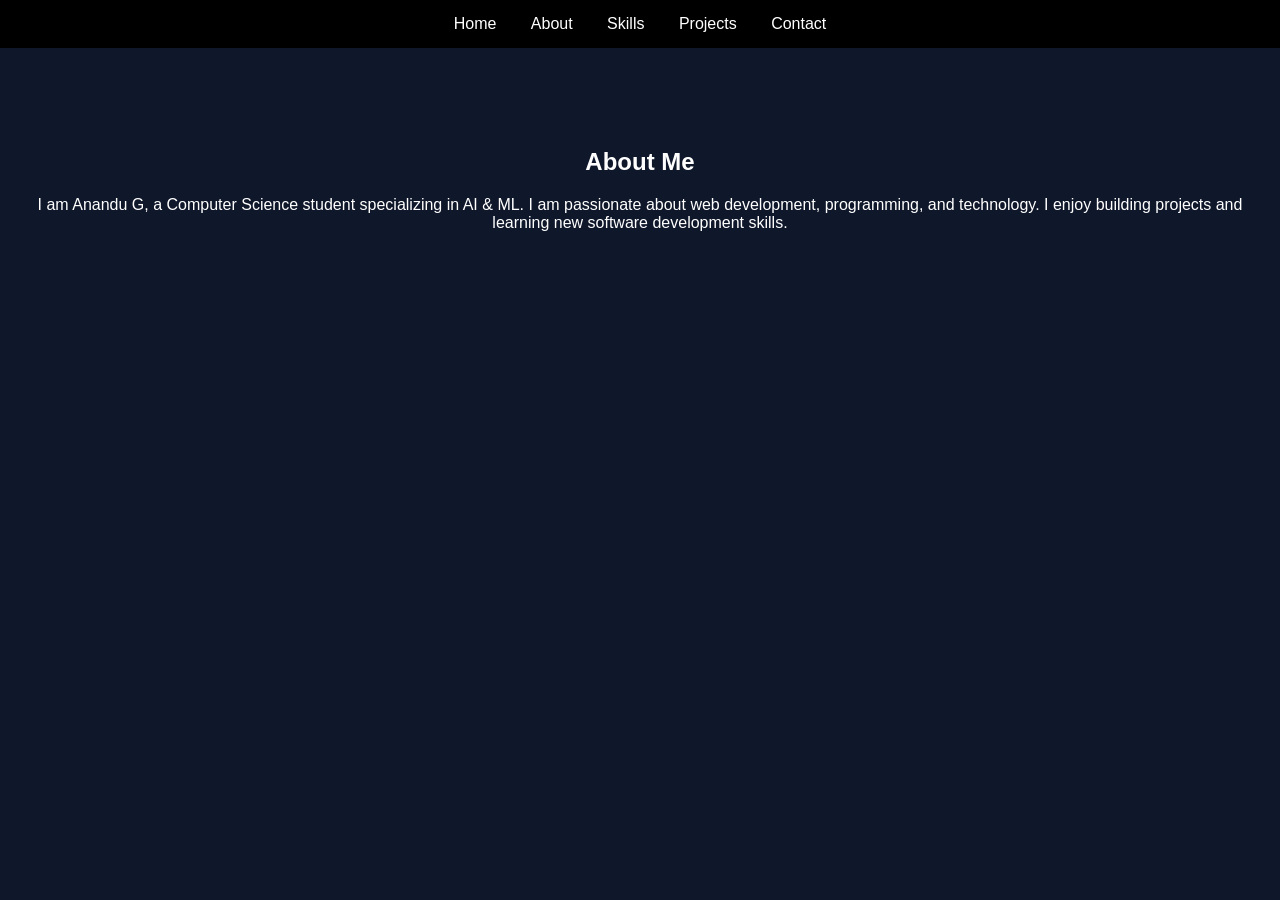
==== about.html @ 6017ddf1 "Add about.html with personal information and styles" ====
<!DOCTYPE html>
<html>

<head>
<title>About - Anandu</title>

<style>

body{
font-family:Arial;
margin:0;
background:#0f172a;
color:white;
text-align:center;
}

nav{
background:black;
padding:15px;
}

nav a{
color:white;
margin:15px;
text-decoration:none;
}

section{
padding:80px 20px;
}

</style>

</head>

<body>

<nav>

<a href="index.html">Home</a>
<a href="about.html">About</a>
<a href="skills.html">Skills</a>
<a href="projects.html">Projects</a>
<a href="contact.html">Contact</a>

</nav>

<section>

<h1>About Me</h1>

<p>
I am Anandu G, a Computer Science student specializing in AI & ML.
I am passionate about web development, programming, and technology.
I enjoy building projects and learning new software development skills.
</p>

</section>

</body>
</html>
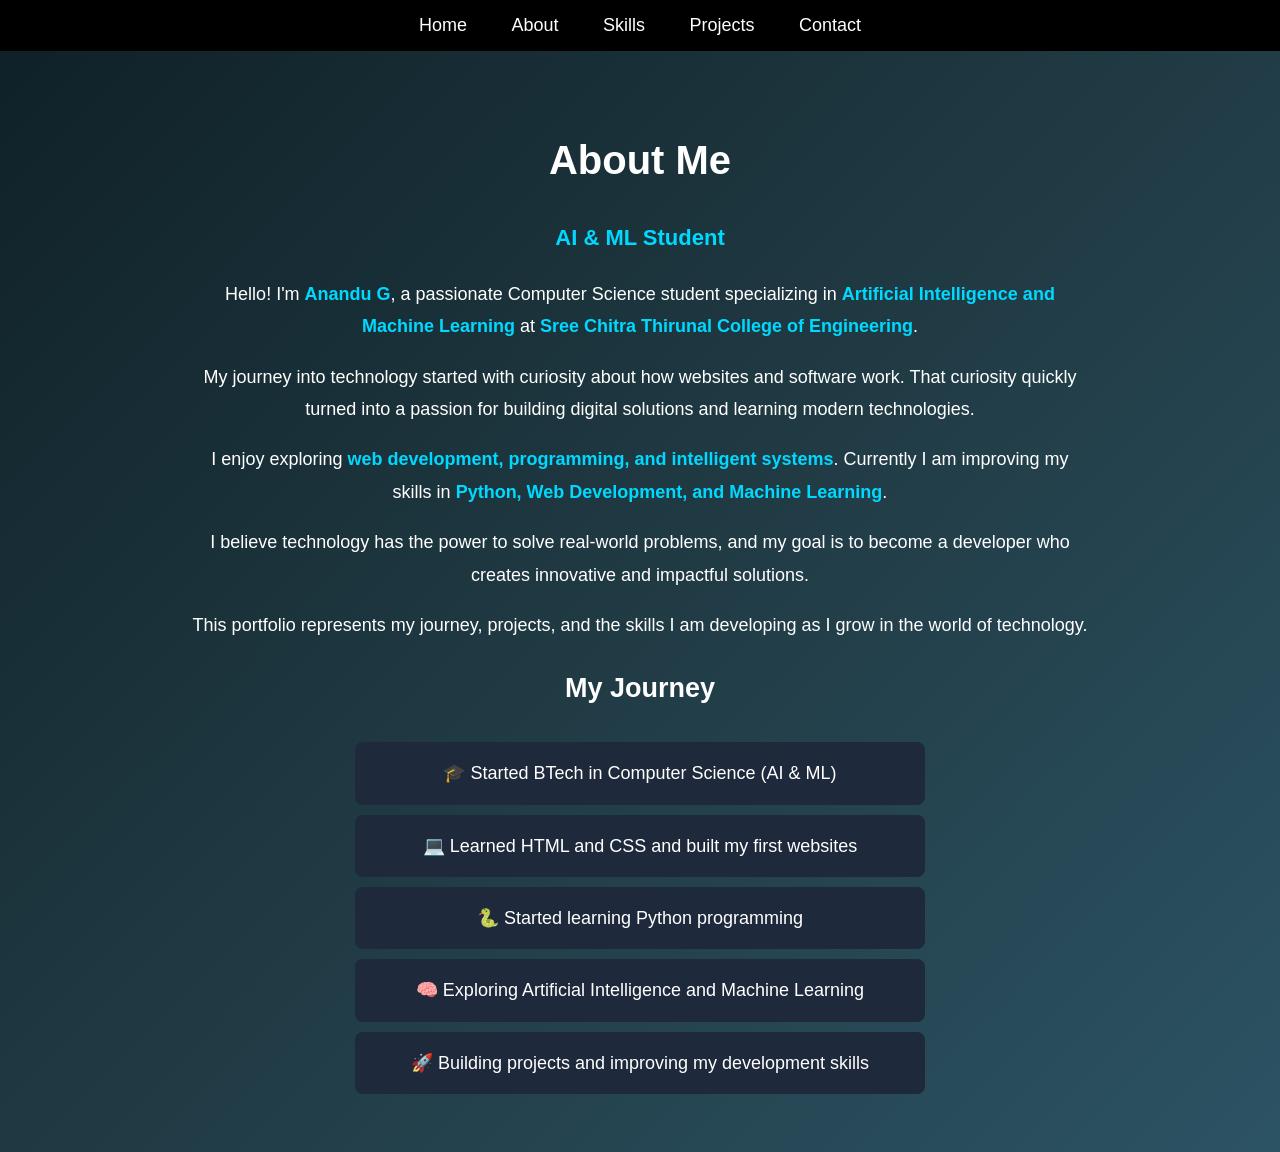
==== commit 8612ed74: "Revise About page title, content, and styles Updated the About page with enhanced content and stylin" ====
--- a/about.html
+++ b/about.html
@@ -1,18 +1,20 @@
 <!DOCTYPE html>
 <html>
+<head>
 
-<head>
-<title>About - Anandu</title>
+<title>About - Anandu G</title>
 
 <style>
 
 body{
-font-family:Arial;
+font-family: Arial, sans-serif;
 margin:0;
-background:#0f172a;
+background:linear-gradient(135deg,#0f2027,#203a43,#2c5364);
 color:white;
 text-align:center;
 }
+
+/* Navbar */
 
 nav{
 background:black;
@@ -21,12 +23,86 @@
 
 nav a{
 color:white;
-margin:15px;
+margin:20px;
 text-decoration:none;
+font-size:18px;
 }
 
-section{
-padding:80px 20px;
+nav a:hover{
+color:#00d9ff;
+}
+
+/* About Section */
+
+.about{
+max-width:900px;
+margin:auto;
+padding:40px;
+line-height:1.8;
+font-size:18px;
+animation:fadeIn 2s ease;
+}
+
+.about h1{
+font-size:40px;
+color:white;
+margin-bottom:20px;
+}
+
+.about b{
+color:#00d9ff;
+}
+
+/* Fade Animation */
+
+@keyframes fadeIn{
+from{
+opacity:0;
+transform:translateY(30px);
+}
+
+to{
+opacity:1;
+transform:translateY(0);
+}
+}
+
+/* Journey Timeline */
+
+.journey{
+list-style:none;
+padding:0;
+margin-top:30px;
+}
+
+.journey li{
+background:#1e293b;
+margin:10px auto;
+padding:15px;
+width:60%;
+border-radius:8px;
+transition:0.3s;
+}
+
+.journey li:hover{
+transform:scale(1.05);
+background:#00d9ff;
+color:black;
+}
+
+/* Typing Effect */
+
+.typing{
+color:#00d9ff;
+font-size:22px;
+margin-bottom:20px;
+}
+
+/* Floating Glow */
+
+.about p:hover{
+color:#00d9ff;
+transition:0.3s;
 }
 
 </style>
@@ -36,26 +112,82 @@
 <body>
 
 <nav>
-
 <a href="index.html">Home</a>
 <a href="about.html">About</a>
 <a href="skills.html">Skills</a>
 <a href="projects.html">Projects</a>
 <a href="contact.html">Contact</a>
-
 </nav>
 
-<section>
+<section class="about">
 
 <h1>About Me</h1>
 
+<h3 class="typing"></h3>
+
 <p>
-I am Anandu G, a Computer Science student specializing in AI & ML.
-I am passionate about web development, programming, and technology.
-I enjoy building projects and learning new software development skills.
+Hello! I'm <b>Anandu G</b>, a passionate Computer Science student specializing in 
+<b>Artificial Intelligence and Machine Learning</b> at 
+<b>Sree Chitra Thirunal College of Engineering</b>.
 </p>
+
+<p>
+My journey into technology started with curiosity about how websites and 
+software work. That curiosity quickly turned into a passion for building 
+digital solutions and learning modern technologies.
+</p>
+
+<p>
+I enjoy exploring <b>web development, programming, and intelligent systems</b>. 
+Currently I am improving my skills in <b>Python, Web Development, and Machine Learning</b>.
+</p>
+
+<p>
+I believe technology has the power to solve real-world problems, and my goal 
+is to become a developer who creates innovative and impactful solutions.
+</p>
+
+<p>
+This portfolio represents my journey, projects, and the skills I am developing 
+as I grow in the world of technology.
+</p>
+
+<h2>My Journey</h2>
+
+<ul class="journey">
+
+<li>🎓 Started BTech in Computer Science (AI & ML)</li>
+
+<li>💻 Learned HTML and CSS and built my first websites</li>
+
+<li>🐍 Started learning Python programming</li>
+
+<li>🧠 Exploring Artificial Intelligence and Machine Learning</li>
+
+<li>🚀 Building projects and improving my development skills</li>
+
+</ul>
 
 </section>
 
+<script>
+
+/* Typing Animation */
+
+const text = "AI & ML Student | Web Developer | Future Software Engineer";
+let i = 0;
+
+function typing(){
+if(i < text.length){
+document.querySelector(".typing").innerHTML += text.charAt(i);
+i++;
+setTimeout(typing,70);
+}
+}
+
+typing();
+
+</script>
+
 </body>
 </html>
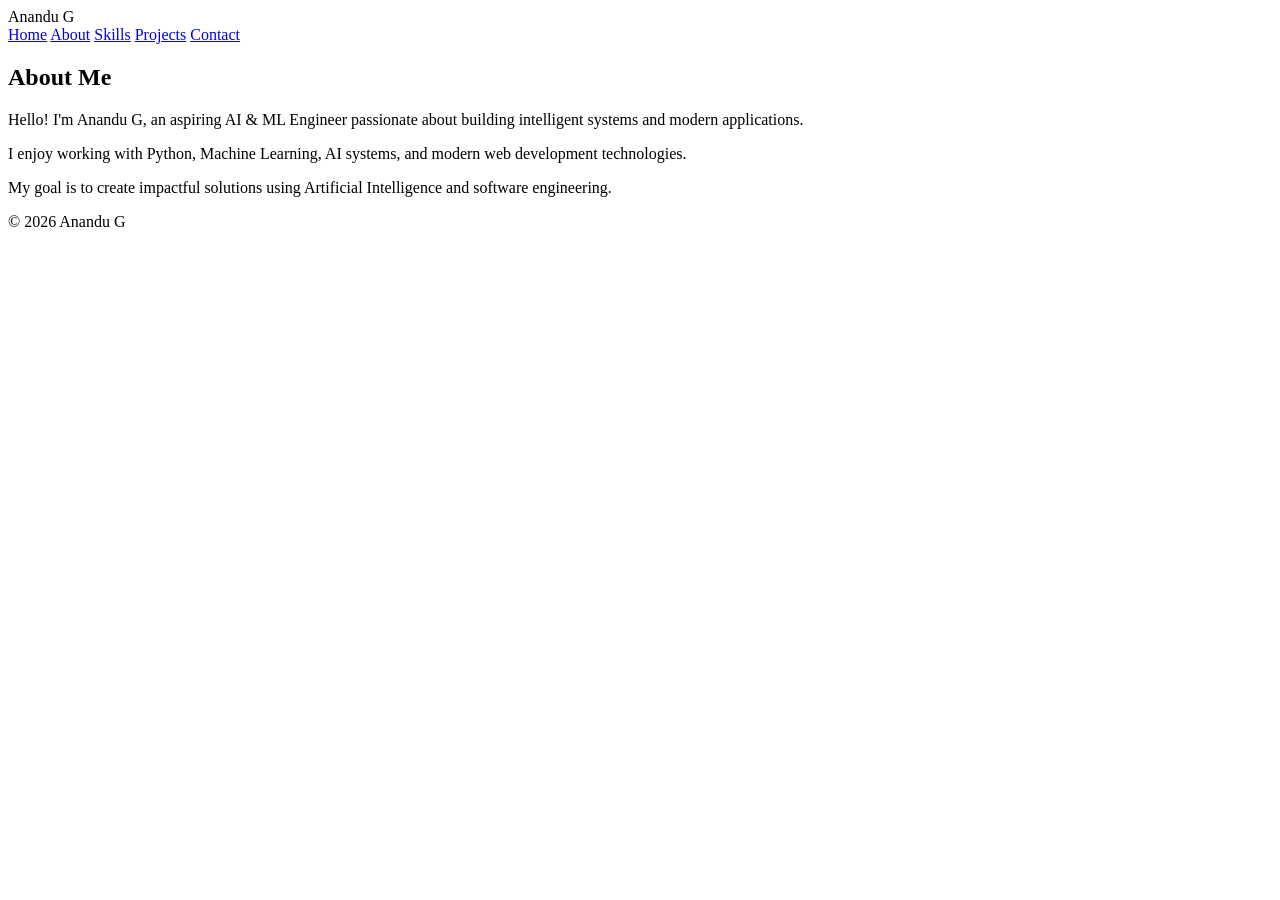
==== commit a16b9c05: "Update about.html with clean, bug-free code" ====
--- a/about.html
+++ b/about.html
@@ -1,193 +1,51 @@
 <!DOCTYPE html>
-<html>
+<html lang="en">
 <head>
-
-<title>About - Anandu G</title>
-
-<style>
-
-body{
-font-family: Arial, sans-serif;
-margin:0;
-background:linear-gradient(135deg,#0f2027,#203a43,#2c5364);
-color:white;
-text-align:center;
-}
-
-/* Navbar */
-
-nav{
-background:black;
-padding:15px;
-}
-
-nav a{
-color:white;
-margin:20px;
-text-decoration:none;
-font-size:18px;
-}
-
-nav a:hover{
-color:#00d9ff;
-}
-
-/* About Section */
-
-.about{
-max-width:900px;
-margin:auto;
-padding:40px;
-line-height:1.8;
-font-size:18px;
-animation:fadeIn 2s ease;
-}
-
-.about h1{
-font-size:40px;
-color:white;
-margin-bottom:20px;
-}
-
-.about b{
-color:#00d9ff;
-}
-
-/* Fade Animation */
-
-@keyframes fadeIn{
-from{
-opacity:0;
-transform:translateY(30px);
-}
-
-to{
-opacity:1;
-transform:translateY(0);
-}
-}
-
-/* Journey Timeline */
-
-.journey{
-list-style:none;
-padding:0;
-margin-top:30px;
-}
-
-.journey li{
-background:#1e293b;
-margin:10px auto;
-padding:15px;
-width:60%;
-border-radius:8px;
-transition:0.3s;
-}
-
-.journey li:hover{
-transform:scale(1.05);
-background:#00d9ff;
-color:black;
-}
-
-/* Typing Effect */
-
-.typing{
-color:#00d9ff;
-font-size:22px;
-margin-bottom:20px;
-}
-
-/* Floating Glow */
-
-.about p:hover{
-color:#00d9ff;
-transition:0.3s;
-}
-
-</style>
-
+<meta charset="UTF-8">
+<meta name="viewport" content="width=device-width, initial-scale=1.0">
+<title>About | Anandu G</title>
+<link rel="stylesheet" href="style.css">
 </head>
-
 <body>
 
 <nav>
+<div class="container nav-container">
+<div class="logo">Anandu G</div>
+<div class="nav-links">
 <a href="index.html">Home</a>
 <a href="about.html">About</a>
 <a href="skills.html">Skills</a>
 <a href="projects.html">Projects</a>
 <a href="contact.html">Contact</a>
+</div>
+</div>
 </nav>
 
-<section class="about">
+<section>
+<div class="container">
 
-<h1>About Me</h1>
+<h1>About <span class="highlight">Me</span></h1>
 
-<h3 class="typing"></h3>
-
+<div class="card">
 <p>
-Hello! I'm <b>Anandu G</b>, a passionate Computer Science student specializing in 
-<b>Artificial Intelligence and Machine Learning</b> at 
-<b>Sree Chitra Thirunal College of Engineering</b>.
+Hello! I'm Anandu G, an aspiring AI & ML Engineer passionate about building intelligent systems and modern applications.
 </p>
 
 <p>
-My journey into technology started with curiosity about how websites and 
-software work. That curiosity quickly turned into a passion for building 
-digital solutions and learning modern technologies.
+I enjoy working with Python, Machine Learning, AI systems, and modern web development technologies.
 </p>
 
 <p>
-I enjoy exploring <b>web development, programming, and intelligent systems</b>. 
-Currently I am improving my skills in <b>Python, Web Development, and Machine Learning</b>.
+My goal is to create impactful solutions using Artificial Intelligence and software engineering.
 </p>
+</div>
 
-<p>
-I believe technology has the power to solve real-world problems, and my goal 
-is to become a developer who creates innovative and impactful solutions.
-</p>
-
-<p>
-This portfolio represents my journey, projects, and the skills I am developing 
-as I grow in the world of technology.
-</p>
-
-<h2>My Journey</h2>
-
-<ul class="journey">
-
-<li>🎓 Started BTech in Computer Science (AI & ML)</li>
-
-<li>💻 Learned HTML and CSS and built my first websites</li>
-
-<li>🐍 Started learning Python programming</li>
-
-<li>🧠 Exploring Artificial Intelligence and Machine Learning</li>
-
-<li>🚀 Building projects and improving my development skills</li>
-
-</ul>
-
+</div>
 </section>
 
-<script>
-
-/* Typing Animation */
-
-const text = "AI & ML Student | Web Developer | Future Software Engineer";
-let i = 0;
-
-function typing(){
-if(i < text.length){
-document.querySelector(".typing").innerHTML += text.charAt(i);
-i++;
-setTimeout(typing,70);
-}
-}
-
-typing();
-
-</script>
+<footer>
+<p>© 2026 Anandu G</p>
+</footer>
 
 </body>
-</html>
+</html>
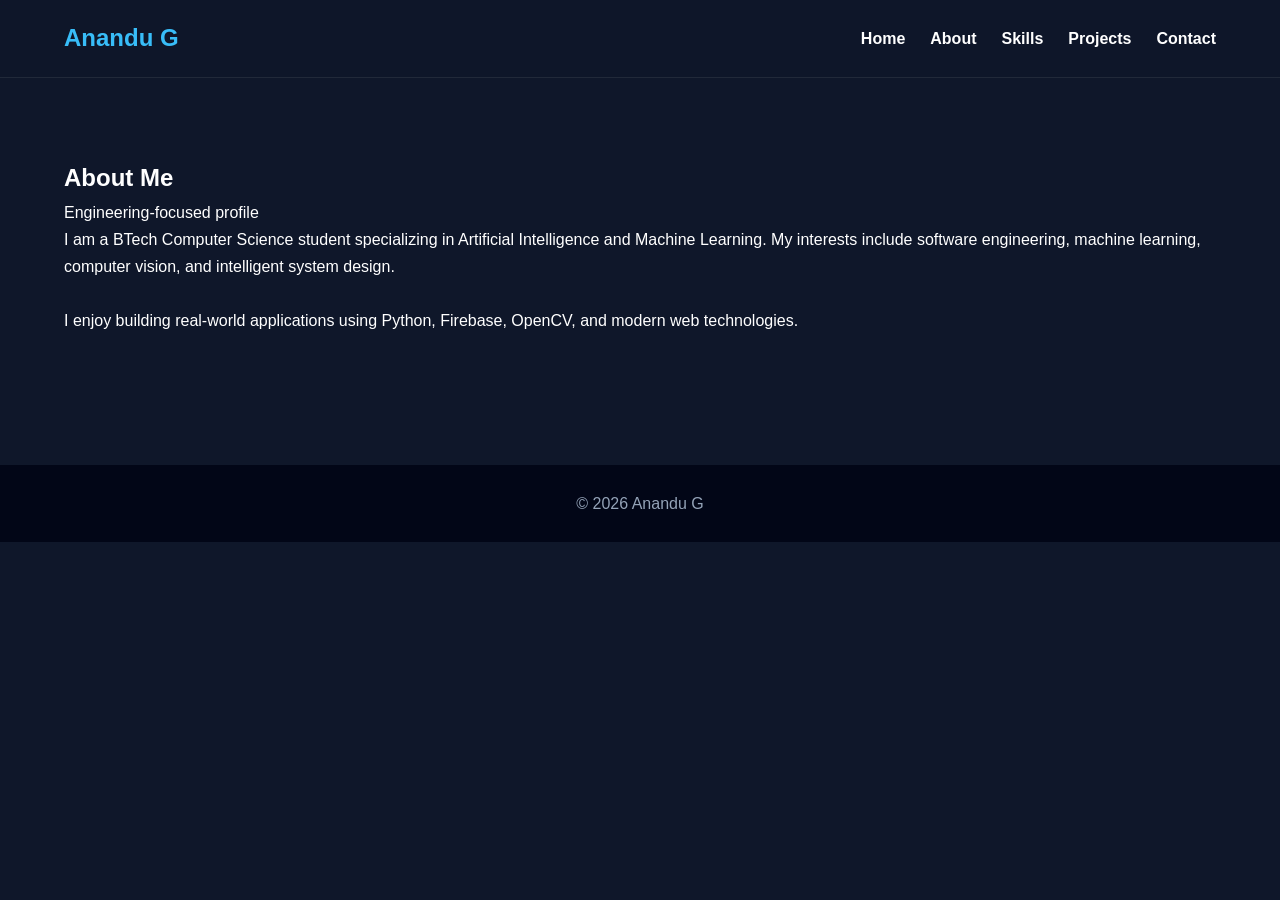
==== commit 9292a421: "Update about.html" ====
--- a/about.html
+++ b/about.html
@@ -3,7 +3,7 @@
 <head>
 <meta charset="UTF-8">
 <meta name="viewport" content="width=device-width, initial-scale=1.0">
-<title>About | Anandu G</title>
+<title>About</title>
 <link rel="stylesheet" href="style.css">
 </head>
 <body>
@@ -24,20 +24,24 @@
 <section>
 <div class="container">
 
-<h1>About <span class="highlight">Me</span></h1>
+<div class="section-title">
+<h2>About Me</h2>
+<p>Engineering-focused profile</p>
+</div>
 
-<div class="card">
+<div class="feature-card">
+
 <p>
-Hello! I'm Anandu G, an aspiring AI & ML Engineer passionate about building intelligent systems and modern applications.
+I am a BTech Computer Science student specializing in Artificial Intelligence and Machine Learning.
+My interests include software engineering, machine learning, computer vision, and intelligent system design.
 </p>
 
+<br>
+
 <p>
-I enjoy working with Python, Machine Learning, AI systems, and modern web development technologies.
+I enjoy building real-world applications using Python, Firebase, OpenCV, and modern web technologies.
 </p>
 
-<p>
-My goal is to create impactful solutions using Artificial Intelligence and software engineering.
-</p>
 </div>
 
 </div>
--- a/style.css
+++ b/style.css
@@ -0,0 +1,323 @@
+/* =========================
+GLOBAL
+========================= */
+
+*{
+margin:0;
+padding:0;
+box-sizing:border-box;
+scroll-behavior:smooth;
+}
+
+body{
+font-family:'Segoe UI',sans-serif;
+background:#0f172a;
+color:white;
+line-height:1.7;
+overflow-x:hidden;
+}
+
+.container{
+width:90%;
+max-width:1200px;
+margin:auto;
+}
+
+section{
+padding:80px 0;
+}
+
+h1,h2,h3{
+font-weight:700;
+}
+
+.highlight{
+color:#38bdf8;
+}
+
+/* =========================
+NAVBAR
+========================= */
+
+nav{
+position:sticky;
+top:0;
+z-index:1000;
+background:rgba(15,23,42,0.85);
+backdrop-filter:blur(12px);
+border-bottom:1px solid rgba(255,255,255,0.08);
+}
+
+.nav-container{
+display:flex;
+justify-content:space-between;
+align-items:center;
+padding:18px 0;
+}
+
+.logo{
+font-size:24px;
+font-weight:bold;
+color:#38bdf8;
+}
+
+.nav-links{
+display:flex;
+gap:25px;
+flex-wrap:wrap;
+}
+
+.nav-links a{
+text-decoration:none;
+color:white;
+font-weight:600;
+transition:0.3s;
+position:relative;
+}
+
+.nav-links a::after{
+content:"";
+position:absolute;
+left:0;
+bottom:-5px;
+width:0%;
+height:2px;
+background:#38bdf8;
+transition:0.3s;
+}
+
+.nav-links a:hover::after{
+width:100%;
+}
+
+.nav-links a:hover{
+color:#38bdf8;
+}
+
+/* =========================
+HERO SECTION
+========================= */
+
+.hero{
+min-height:90vh;
+display:flex;
+align-items:center;
+justify-content:center;
+text-align:center;
+background:linear-gradient(135deg,#0f172a,#111827,#1e293b);
+}
+
+.profile-img{
+width:170px;
+height:170px;
+border-radius:50%;
+object-fit:cover;
+border:4px solid #38bdf8;
+box-shadow:0 0 25px rgba(56,189,248,0.7);
+margin-bottom:25px;
+animation:float 4s ease-in-out infinite;
+}
+
+.hero h1{
+font-size:60px;
+margin-bottom:10px;
+}
+
+.typing{
+font-size:24px;
+color:#38bdf8;
+height:35px;
+margin-bottom:20px;
+}
+
+.hero p{
+max-width:700px;
+margin:auto;
+font-size:18px;
+color:#cbd5e1;
+}
+
+/* =========================
+BUTTONS
+========================= */
+
+.btn{
+display:inline-block;
+padding:12px 22px;
+background:#38bdf8;
+color:black;
+text-decoration:none;
+border-radius:10px;
+font-weight:bold;
+margin:12px 8px;
+transition:0.3s;
+}
+
+.btn:hover{
+transform:translateY(-4px);
+background:white;
+}
+
+/* =========================
+CARDS
+========================= */
+
+.card-grid{
+display:grid;
+grid-template-columns:repeat(auto-fit,minmax(280px,1fr));
+gap:25px;
+margin-top:40px;
+}
+
+.card{
+background:rgba(255,255,255,0.05);
+padding:25px;
+border-radius:18px;
+backdrop-filter:blur(10px);
+transition:0.4s;
+border:1px solid rgba(255,255,255,0.05);
+}
+
+.card:hover{
+transform:translateY(-10px);
+box-shadow:0 0 25px rgba(56,189,248,0.4);
+}
+
+.card p{
+margin-top:10px;
+color:#cbd5e1;
+}
+
+.badge{
+display:inline-block;
+padding:6px 10px;
+margin:5px;
+border-radius:6px;
+background:#38bdf8;
+color:black;
+font-size:12px;
+font-weight:bold;
+}
+
+/* =========================
+SKILLS
+========================= */
+
+.skill{
+margin:25px 0;
+}
+
+.skill-title{
+display:flex;
+justify-content:space-between;
+margin-bottom:8px;
+}
+
+.progress{
+height:12px;
+background:#1e293b;
+border-radius:20px;
+overflow:hidden;
+}
+
+.progress span{
+display:block;
+height:100%;
+background:linear-gradient(to right,#38bdf8,#0ea5e9);
+border-radius:20px;
+animation:fill 2s ease;
+}
+
+/* =========================
+CONTACT FORM
+========================= */
+
+form{
+max-width:600px;
+margin:auto;
+}
+
+input,
+textarea{
+width:100%;
+padding:14px;
+margin:12px 0;
+border:none;
+border-radius:10px;
+background:#1e293b;
+color:white;
+}
+
+textarea{
+resize:none;
+}
+
+button{
+padding:14px 22px;
+background:#38bdf8;
+border:none;
+border-radius:10px;
+font-weight:bold;
+cursor:pointer;
+transition:0.3s;
+}
+
+button:hover{
+background:white;
+transform:translateY(-3px);
+}
+
+/* =========================
+FOOTER
+========================= */
+
+footer{
+background:#020617;
+padding:25px;
+text-align:center;
+margin-top:50px;
+color:#94a3b8;
+}
+
+/* =========================
+ANIMATIONS
+========================= */
+
+@keyframes fill{
+from{
+width:0;
+}
+}
+
+@keyframes float{
+0%{
+transform:translateY(0px);
+}
+50%{
+transform:translateY(-10px);
+}
+100%{
+transform:translateY(0px);
+}
+}
+
+/* =========================
+RESPONSIVE
+========================= */
+
+@media(max-width:768px){
+
+.hero h1{
+font-size:40px;
+}
+
+.typing{
+font-size:18px;
+}
+
+.nav-container{
+flex-direction:column;
+gap:15px;
+}
+
+}
